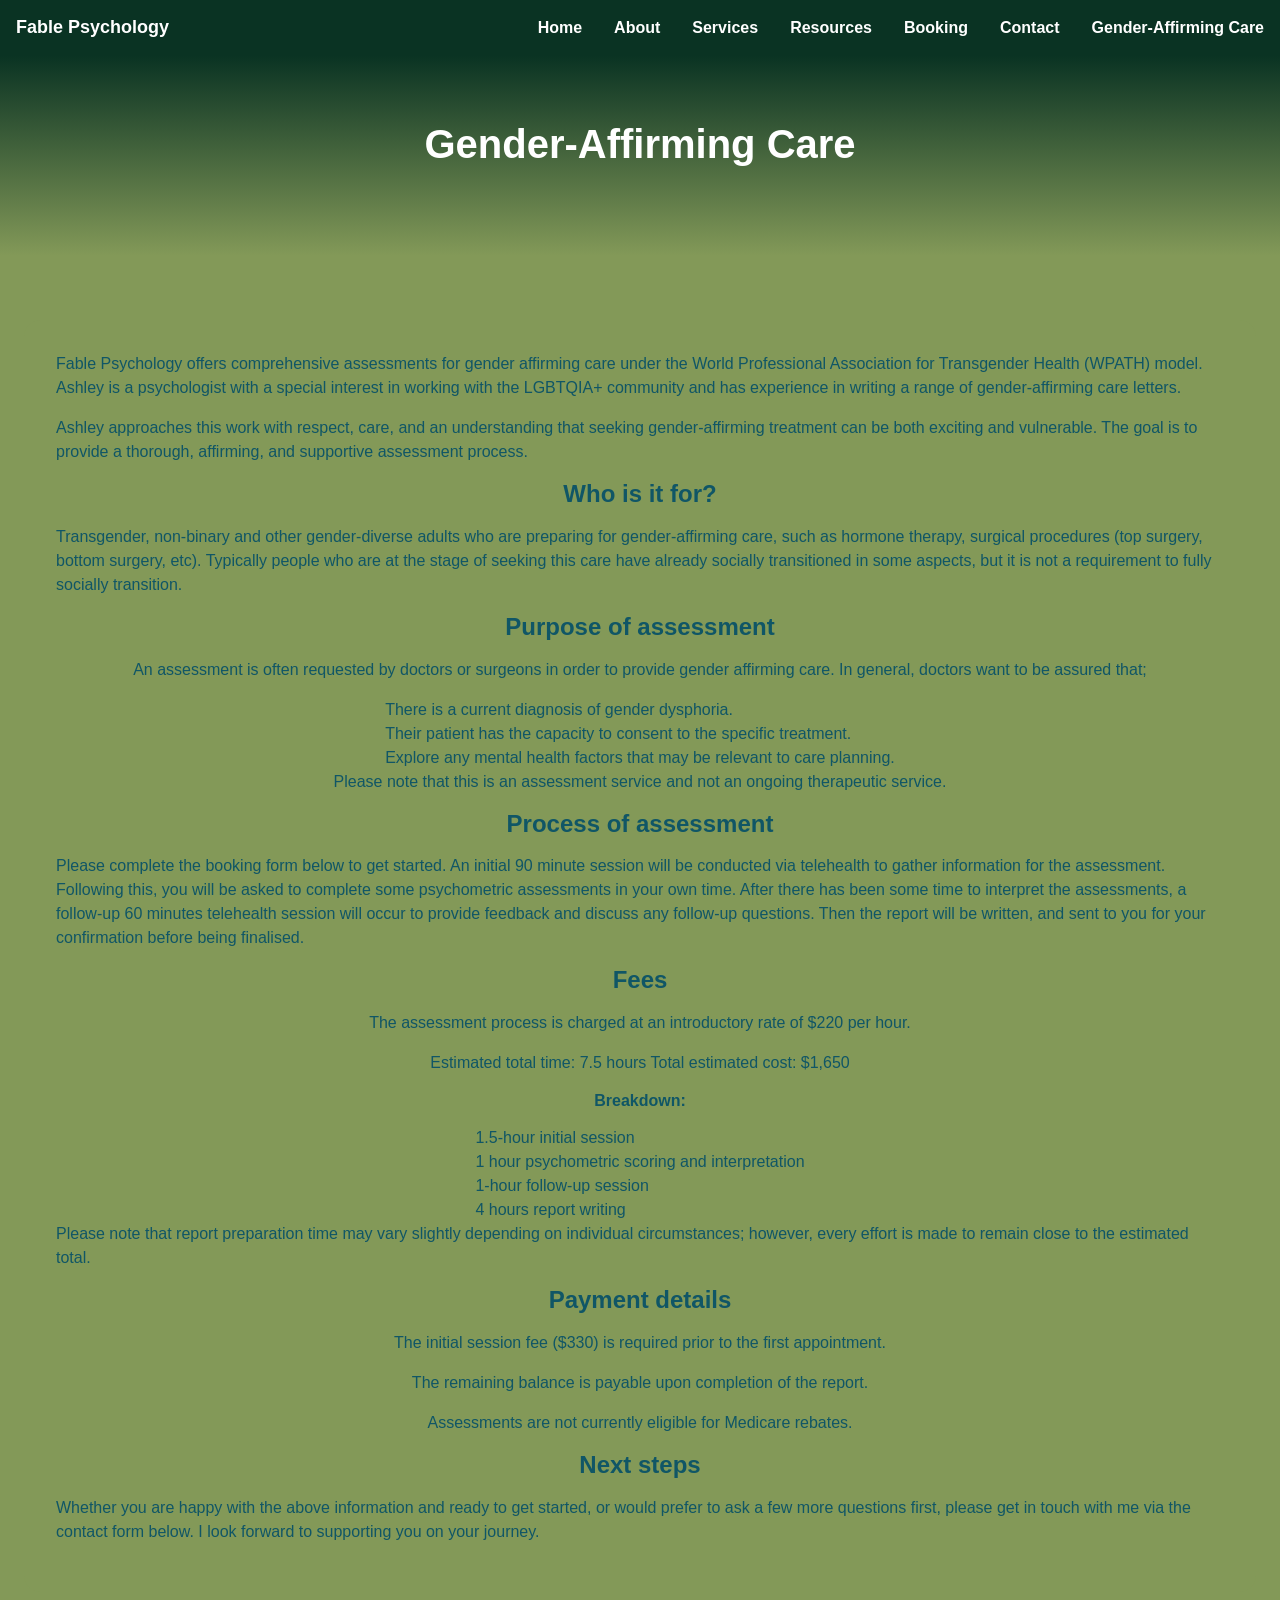
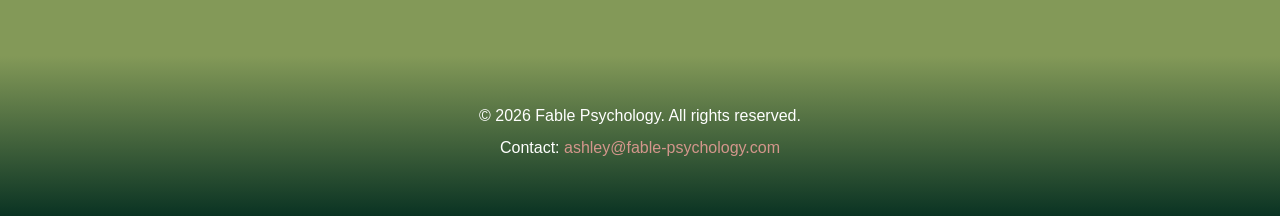
==== services/gender/index.html @ 73ad7665 "Added in separate gender page (plus some, but not all, of the rendering code)" ====
<!DOCTYPE html>
<html lang="en">
<head>
    <!-- Meta Tags -->
    <meta charset="UTF-8">
    <meta name="viewport" content="width=device-width, initial-scale=1.0">
    <meta name="description" content="Fable Psychology - Professional psychological services">
    <meta name="theme-color" content="#2c3e50">
    
    <title>Fable Psychology</title>
    
    <!-- Stylesheets - Mobile-first approach -->
    <link rel="stylesheet" href="../../styles/variables.css">
    <link rel="stylesheet" href="../../styles/reset.css">
    <link rel="stylesheet" href="../../styles/base.css">
    <link rel="stylesheet" href="../../styles/layout.css">
    <link rel="stylesheet" href="../../styles/components.css">
    
    <!-- Animate.css for animations -->
    <link rel="stylesheet" href="https://cdnjs.cloudflare.com/ajax/libs/animate.css/4.1.1/animate.min.css"/>
</head>
<body>
    <!-- Skip to main content link for accessibility -->
    <a href="#main-content" class="skip-link">Skip to main content</a>
    
    <!-- Navigation -->
    <nav class="navbar" id="navbar">
        <div class="nav-container">
            <div class="logo">
                <h1>Fable Psychology</h1>
            </div>
            <ul class="nav-menu" id="nav-menu">
                <li><a href="../../index.html#home" data-section="home">Home</a></li>
                <li><a href="../../index.html#about" data-section="about">About</a></li>
                <li><a href="../../index.html#services" data-section="services">Services</a></li>
                <li><a href="../../index.html#resources" data-section="resources">Resources</a></li>
                <li><a href="../../index.html#booking" data-section="booking">Booking</a></li>
                <li><a href="../../index.html#contact" data-section="contact">Contact</a></li>
                <li><a href="/services/gender/index.html" data-section="gender">Gender-Affirming Care</a></li>
            </ul>
            <button class="menu-toggle" id="menu-toggle" aria-label="Toggle navigation menu">
                <span></span>
                <span></span>
                <span></span>
            </button>
        </div>
    </nav>

    <!-- Main Content -->
    <main id="main-content">
        <!-- Home Section -->
        <section class="section hero" id="home">
            <div class="container animate__animated animate__fadeInDown animate__slow">
                <h2>Gender-Affirming Care</h2>
            </div>
        </section>

        <section class="section gender" id="gender">
            <div class="container">
                <div id="gender-content" class="content-placeholder">
                    <!-- Loaded from content/gender.json -->
                </div>
            </div>
        </section>


    <!-- Footer -->
    <footer class="footer">
        <div class="container">
            <p>&copy; 2026 Fable Psychology. All rights reserved.</p>
            <p>Contact: <a href="mailto:ashley@fable-psychology.com">ashley@fable-psychology.com</a></p>
        </div>
    </footer>

    <!-- Scripts -->
    <script src="../../js/contentLoader.js"></script>
    <script src="../../js/navigation.js"></script>
    <script src="../../js/main.js"></script>
</body>
</html>
---- styles/variables.css ----
/* =============================================================================
   CSS VARIABLES & DESIGN TOKENS
   ============================================================================= */

:root {
    /* Color Palette - Professional Psychology Practice */
    /* Overall palette:
        #0A3323 - Dark green (primary)
        #839958 - Moss green
        #F7F4D5 - Biege
        #D3968C - Rosy brown
        #105666 - Midnight green
    */
    --color-primary: #0A3323;        /* Dark green */
    --color-secondary: #D3968C;
    --color-accent: #839958;         /* Light green */
    --color-success: #27ae60;         /* Green */
    --color-warning: #f39c12;         /* Orange */
    --color-danger: #e74c3c;          /* Red */
    
    --color-bg-light: #F7F4D5;       /* Off-white background */
    --color-bg-dark: #839958;        /* White content background */
    --color-text-primary: #0A3323;   /* Dark text */
    --color-text-secondary: #105666; /* Grey text */
    --color-border: #ecf0f1;         /* Light border */
    
    /* Typography */
    --font-family-sans: -apple-system, BlinkMacSystemFont, 'Segoe UI', Roboto, 
                        'Helvetica Neue', Arial, sans-serif;
    --font-family-serif: 'Georgia', 'Garamond', serif;
    
    --font-size-xs: 0.75rem;     /* 12px */
    --font-size-sm: 0.875rem;    /* 14px */
    --font-size-base: 1rem;      /* 16px */
    --font-size-lg: 1.125rem;    /* 18px */
    --font-size-xl: 1.5rem;      /* 24px */
    --font-size-2xl: 2rem;       /* 32px */
    --font-size-3xl: 2.5rem;     /* 40px */
    
    --font-weight-light: 300;
    --font-weight-normal: 400;
    --font-weight-semibold: 600;
    --font-weight-bold: 700;
    
    /* Line Heights */
    --line-height-tight: 1.2;
    --line-height-normal: 1.5;
    --line-height-relaxed: 1.75;
    
    /* Spacing Scale - 4px base unit */
    --spacing-xs: 0.25rem;   /* 4px */
    --spacing-sm: 0.5rem;    /* 8px */
    --spacing-md: 1rem;      /* 16px */
    --spacing-lg: 1.5rem;    /* 24px */
    --spacing-xl: 2rem;      /* 32px */
    --spacing-2xl: 3rem;     /* 48px */
    --spacing-3xl: 4rem;     /* 64px */
    
    /* Border Radius */
    --radius-sm: 0.25rem;
    --radius-md: 0.5rem;
    --radius-lg: 1rem;
    --radius-full: 9999px;
    
    /* Shadows */
    --shadow-sm: 0 1px 2px 0 rgba(0, 0, 0, 0.05);
    --shadow-md: 0 4px 6px -1px rgba(0, 0, 0, 0.1),
                 0 2px 4px -1px rgba(0, 0, 0, 0.06);
    --shadow-lg: 0 10px 15px -3px rgba(0, 0, 0, 0.1),
                 0 4px 6px -2px rgba(0, 0, 0, 0.05);
    --shadow-xl: 0 20px 25px -5px rgba(0, 0, 0, 0.1),
                 0 10px 10px -5px rgba(0, 0, 0, 0.04);
    
    /* Transitions */
    --transition-fast: 150ms ease-in-out;
    --transition-base: 250ms ease-in-out;
    --transition-slow: 350ms ease-in-out;
    
    /* Breakpoints (Mobile-first approach) */
    /* Small (sm): 640px and up */
    /* Medium (md): 768px and up */
    /* Large (lg): 1024px and up */
    /* Extra Large (xl): 1280px and up */
    /* 2X Large (2xl): 1536px and up */
    
    /* Z-index scale */
    --z-dropdown: 100;
    --z-sticky: 200;
    --z-fixed: 300;
    --z-modal: 1000;
}

/* High contrast mode support */
@media (prefers-contrast: more) {
    :root {
        --color-primary: #000000;
        --color-secondary: #0066cc;
        --color-text-secondary: #555555;
    }
}

/* Reduced motion support */
@media (prefers-reduced-motion: reduce) {
    :root {
        --transition-fast: 0ms;
        --transition-base: 0ms;
        --transition-slow: 0ms;
    }
}

/* Animation variables */
:root {
    --animation-duration-fast: 250ms;
    --animation-duration-base: 500ms;
    --animation-duration-slow: 2000ms;
    --animation-ease: cubic-bezier(0.4, 0, 0.2, 1);
}
---- styles/base.css ----
/* =============================================================================
   BASE STYLES - Mobile-first approach
   ============================================================================= */

/* Container - Controls max width and centers content */
.container {
    width: 100%;
    margin: 0 auto;
    padding: 0 var(--spacing-md);
}

@media (min-width: 640px) {
    .container {
        max-width: 640px;
    }
}

@media (min-width: 768px) {
    .container {
        max-width: 768px;
        padding: 0 var(--spacing-lg);
    }
}

@media (min-width: 1024px) {
    .container {
        max-width: 1024px;
    }
}

@media (min-width: 1280px) {
    .container {
        max-width: 1280px;
    }
}

/* Typography base */
h1 {
    font-size: var(--font-size-2xl);
}

h2 {
    font-size: var(--font-size-xl);
    text-align: center;
}

h3 {
    font-size: var(--font-size-lg);
}

@media (min-width: 768px) {
    h1 {
        font-size: var(--font-size-3xl);
    }

    h2 {
        font-size: var(--font-size-2xl);
    }

    h3 {
        font-size: var(--font-size-xl);
    }
}

/* Accessibility - Skip link */
.skip-link {
    position: absolute;
    top: -40px;
    left: 0;
    background: var(--color-primary);
    color: white;
    padding: var(--spacing-md);
    z-index: var(--z-modal);
}

.skip-link:focus {
    top: 0;
}

/* Focus styles for accessibility */
:focus-visible {
    outline: 2px solid var(--color-secondary);
    outline-offset: 2px;
}

button:focus-visible,
a:focus-visible,
input:focus-visible,
textarea:focus-visible,
select:focus-visible {
    outline: 2px solid var(--color-secondary);
    outline-offset: 2px;
}

/* Utility classes */
.visually-hidden {
    position: absolute;
    width: 1px;
    height: 1px;
    padding: 0;
    margin: -1px;
    overflow: hidden;
    clip: rect(0, 0, 0, 0);
    white-space: nowrap;
    border-width: 0;
}

.text-center {
    text-align: center;
}

.text-right {
    text-align: right;
}

.text-muted {
    color: var(--color-text-secondary);
}

/* Spacing utilities */
.mt-0 { margin-top: 0; }
.mt-1 { margin-top: var(--spacing-sm); }
.mt-2 { margin-top: var(--spacing-md); }
.mt-3 { margin-top: var(--spacing-lg); }
.mt-4 { margin-top: var(--spacing-xl); }

.mb-0 { margin-bottom: 0; }
.mb-1 { margin-bottom: var(--spacing-sm); }
.mb-2 { margin-bottom: var(--spacing-md); }
.mb-3 { margin-bottom: var(--spacing-lg); }
.mb-4 { margin-bottom: var(--spacing-xl); }

.p-0 { padding: 0; }
.p-1 { padding: var(--spacing-sm); }
.p-2 { padding: var(--spacing-md); }
.p-3 { padding: var(--spacing-lg); }
.p-4 { padding: var(--spacing-xl); }
---- styles/layout.css ----
/* =============================================================================
   LAYOUT STYLES - Navigation, sections, footer
   ============================================================================= */

/* Navigation Bar */
.navbar {
    background-color: var(--color-primary);
    color: white;
    position: sticky;
    top: 0;
    z-index: var(--z-sticky);
    /* box-shadow: var(--shadow-md); */
}

.nav-container {
    display: flex;
    align-items: center;
    justify-content: space-between;
    max-width: 1280px;
    margin: 0 auto;
    padding: var(--spacing-md) var(--spacing-md);
}

.logo h1 {
    font-size: var(--font-size-lg);
    margin: 0;
    color: white;
}

/* Navigation Menu */
.nav-menu {
    display: none;
    flex-direction: column;
    gap: var(--spacing-md);
    position: absolute;
    top: 100%;
    left: 0;
    right: 0;
    background-color: var(--color-primary);
    padding: var(--spacing-md);
    list-style: none;
}

.nav-menu.active {
    display: flex;
}

.nav-menu a {
    color: white;
    font-weight: var(--font-weight-semibold);
    display: block;
    padding: var(--spacing-sm) 0;
    transition: color var(--transition-fast);
}

.nav-menu a:hover {
    color: var(--color-secondary);
}

@media (min-width: 768px) {
    .nav-menu {
        display: flex;
        flex-direction: row;
        position: static;
        padding: 0;
        gap: var(--spacing-xl);
        margin: 0;
        background-color: transparent;
    }

    .nav-menu a {
        padding: 0;
    }
}

/* Menu Toggle Button (Mobile) */
.menu-toggle {
    display: flex;
    flex-direction: column;
    gap: 0.35rem;
    background: none;
    border: none;
    cursor: pointer;
    z-index: var(--z-fixed);
}

.menu-toggle span {
    display: block;
    width: 1.5rem;
    height: 0.2rem;
    background-color: white;
    transition: transform var(--transition-fast),
                opacity var(--transition-fast);
}

.menu-toggle.active span:nth-child(1) {
    transform: rotate(45deg) translate(0.5rem, 0.5rem);
}

.menu-toggle.active span:nth-child(2) {
    opacity: 0;
}

.menu-toggle.active span:nth-child(3) {
    transform: rotate(-45deg) translate(0.4rem, -0.4rem);
}

@media (min-width: 768px) {
    .menu-toggle {
        display: none;
    }
}

/* Sections */
.section {
    padding: var(--spacing-2xl) 0;
    /* border-bottom: 1px solid var(--color-border); */
    background-color: var(--color-accent);
}

.section:last-of-type {
    border-bottom: none;
}

@media (min-width: 768px) {
    .section {
        padding: var(--spacing-3xl) 0;
    }
}

/* Hero Section */
.section.hero {
    background: linear-gradient(180deg, var(--color-primary) 0%, var(--color-accent) 100%);
    color: white;
    padding: var(--spacing-3xl) 0;
}

.section.hero h2 {
    color: white;
    font-size: var(--font-size-2xl);
    margin-bottom: var(--spacing-lg);
}

.hero-subtitle {
    font-size: var(--font-size-lg);
    font-weight: var(--font-weight-light);
    line-height: var(--line-height-relaxed);
    text-align: center;
}

@media (min-width: 768px) {
    .section.hero {
        padding: var(--spacing-3xl) 0;
    }

    .section.hero h2 {
        font-size: var(--font-size-3xl);
    }

    .hero-subtitle {
        font-size: var(--font-size-xl);
    }
}

/* Content Placeholder */
.content-placeholder {
    background-color: var(--color-bg-dark);
    /* border: 2px dashed var(--color-border); */
    border-radius: var(--radius-lg);
    padding: var(--spacing-xl);
    text-align: left;
    color: var(--color-text-secondary);
    min-height: 8rem;
    display: flex;
    flex-direction: column;
    align-items: center;
    justify-content: center;
}

/* Items in columns */
.column-item {
    max-width: 50%;
}

/* Two-Column Layout for Content Placeholder + Image */
.content-two-column {
    display: flex;
    flex-direction: column;
    gap: var(--spacing-2xl);
}

@media (min-width: 768px) {
    .content-two-column {
        flex-direction: row;
        align-items: center;
    }
}

/* Footer */
.footer {
    background: linear-gradient(0deg, var(--color-primary) 0%, var(--color-accent) 100%);
    color: white;
    padding: var(--spacing-2xl) 0;
    text-align: center;
    /* margin-top: var(--spacing-2xl); */
}

.footer p {
    margin-bottom: var(--spacing-sm);
}

.footer a {
    color: var(--color-secondary);
}

.footer a:hover {
    color: white;
}

/* Scrollbar Styling (modern browsers) */
::-webkit-scrollbar {
    width: 0.5rem;
}

::-webkit-scrollbar-track {
    background: var(--color-border);
}

::-webkit-scrollbar-thumb {
    background: var(--color-secondary);
    border-radius: var(--radius-md);
}

::-webkit-scrollbar-thumb:hover {
    background: var(--color-accent);
}
---- styles/components.css ----
/* =============================================================================
   COMPONENT STYLES - Reusable UI components
   ============================================================================= */

/* Buttons */
.btn {
    display: inline-block;
    padding: var(--spacing-sm) var(--spacing-lg);
    border-radius: var(--radius-md);
    font-weight: var(--font-weight-semibold);
    font-size: var(--font-size-base);
    transition: all var(--transition-fast);
    cursor: pointer;
    text-align: center;
    text-decoration: none;
    border: 2px solid transparent;
    line-height: 1;
}

.btn-primary {
    background-color: var(--color-secondary);
    color: white;
}

.btn-primary:hover {
    background-color: var(--color-accent);
    transform: translateY(-2px);
    box-shadow: var(--shadow-md);
}

.btn-primary:active {
    transform: translateY(0);
}

.btn-secondary {
    background-color: transparent;
    color: var(--color-secondary);
    border-color: var(--color-secondary);
}

.btn-secondary:hover {
    background-color: var(--color-secondary);
    color: white;
}

/* Disabled state */
.btn:disabled {
    opacity: 0.6;
    cursor: not-allowed;
    transform: none !important;
}

/* Forms */
.form-group {
    margin-bottom: var(--spacing-lg);
}

.form-group label {
    display: block;
    margin-bottom: var(--spacing-sm);
    font-weight: var(--font-weight-semibold);
    color: var(--color-text-primary);
}

.form-group input,
.form-group textarea,
.form-group select {
    width: 100%;
    padding: var(--spacing-md);
    border: 1px solid var(--color-border);
    border-radius: var(--radius-md);
    font-size: var(--font-size-base);
    font-family: var(--font-family-sans);
    transition: border-color var(--transition-fast),
                box-shadow var(--transition-fast);
}

.form-group input:focus,
.form-group textarea:focus,
.form-group select:focus {
    outline: none;
    border-color: var(--color-secondary);
    box-shadow: 0 0 0 3px rgba(52, 152, 219, 0.1);
}

.form-group textarea {
    resize: vertical;
    min-height: 120px;
}

/* Contact Form */
.contact-form {
    background-color: var(--color-bg-dark);
    padding: var(--spacing-xl);
    border-radius: var(--radius-lg);
    margin-top: var(--spacing-xl);
    max-width: 600px;
    margin-left: auto;
    margin-right: auto;
}

.contact-form .btn {
    width: 100%;
}

@media (min-width: 768px) {
    .contact-form {
        padding: var(--spacing-2xl);
    }
}

/* Grid Layouts */
.services-grid,
.resources-grid {
    display: grid;
    grid-template-columns: 1fr;
    gap: var(--spacing-lg);
    margin-top: var(--spacing-xl);
}

@media (min-width: 768px) {
    .services-grid,
    .resources-grid {
        grid-template-columns: repeat(2, 1fr);
        gap: var(--spacing-xl);
    }
}

@media (min-width: 1024px) {
    .services-grid,
    .resources-grid {
        grid-template-columns: repeat(3, 1fr);
    }
}

/* Card Component */
.card {
    background-color: var(--color-bg-dark);
    border-radius: var(--radius-lg);
    padding: var(--spacing-lg);
    box-shadow: var(--shadow-sm);
    transition: all var(--transition-base);
    display: flex;
    flex-direction: column;
}

.card:hover {
    box-shadow: var(--shadow-md);
    transform: translateY(-2px);
}

.card h3 {
    margin-top: 0;
}

.card p {
    flex-grow: 1;
    color: var(--color-text-secondary);
}

.card .btn {
    align-self: flex-start;
    margin-top: var(--spacing-md);
}

/* Service Card */
.service-card {
    border-left: 4px solid var(--color-secondary);
    padding-left: var(--spacing-lg);
}

/* Resource Card */
.resource-card {
    border-top: 4px solid var(--color-accent);
}

.resource-card .badge {
    margin-bottom: var(--spacing-md);
}

/* Badges */
.badge {
    display: inline-block;
    padding: var(--spacing-xs) var(--spacing-sm);
    border-radius: var(--radius-full);
    font-size: var(--font-size-xs);
    font-weight: var(--font-weight-semibold);
    text-transform: uppercase;
    letter-spacing: 0.5px;
}

.badge-primary {
    background-color: rgba(52, 152, 219, 0.1);
    color: var(--color-secondary);
}

.badge-success {
    background-color: rgba(39, 174, 96, 0.1);
    color: var(--color-success);
}

.badge-warning {
    background-color: rgba(243, 156, 18, 0.1);
    color: var(--color-warning);
}

/* Alerts */
.alert {
    padding: var(--spacing-md);
    border-radius: var(--radius-md);
    margin-bottom: var(--spacing-lg);
    border-left: 4px solid transparent;
}

.alert-info {
    background-color: rgba(52, 152, 219, 0.1);
    border-left-color: var(--color-secondary);
    color: var(--color-primary);
}

.alert-success {
    background-color: rgba(39, 174, 96, 0.1);
    border-left-color: var(--color-success);
    color: var(--color-primary);
}

.alert-warning {
    background-color: rgba(243, 156, 18, 0.1);
    border-left-color: var(--color-warning);
    color: var(--color-primary);
}

.alert-danger {
    background-color: rgba(231, 76, 60, 0.1);
    border-left-color: var(--color-danger);
    color: var(--color-primary);
}

/* Divider */
.divider {
    margin: var(--spacing-xl) 0;
    border: none;
    border-top: 1px solid var(--color-border);
}

/* Loading Spinner */
.spinner {
    display: inline-block;
    width: 1.5rem;
    height: 1.5rem;
    border: 2px solid var(--color-border);
    border-top-color: var(--color-secondary);
    border-radius: 50%;
    animation: spin 0.6s linear infinite;
}

@keyframes spin {
    to { transform: rotate(360deg); }
}

/* Calendly Embed Container */
.calendly-embed-container {
    background-color: var(--color-bg-dark);
    border-radius: var(--radius-lg);
    overflow: hidden;
    min-height: 600px;
}

/* Calendly iframe responsive */
.calendly-embed-container iframe {
    width: 100%;
    height: 100%;
    min-height: 600px;
    border: none;
}

/* Calendly widget styling */
.calendly-inline-widget {
    width: 100%;
    min-height: 600px;
}
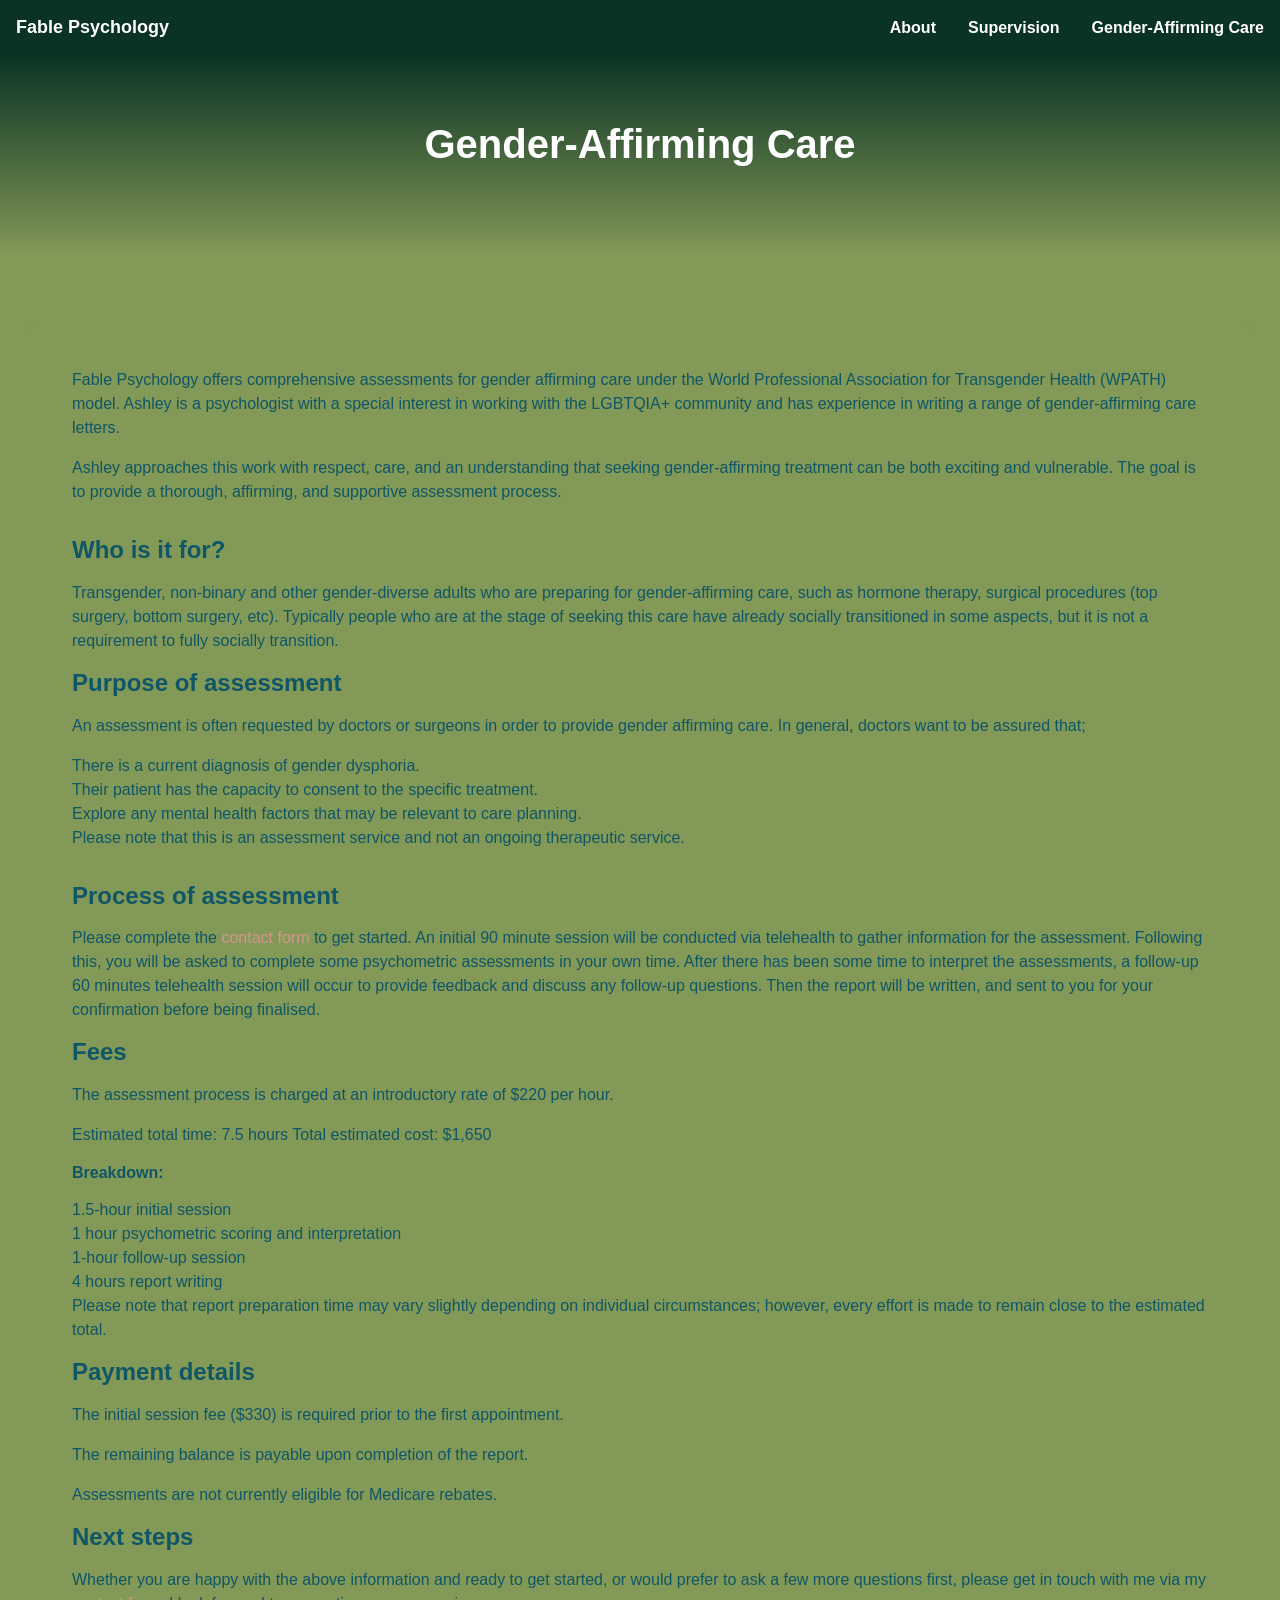
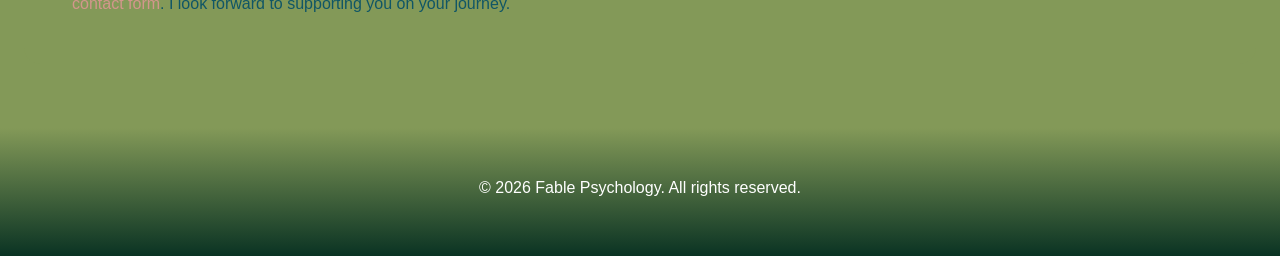
==== commit 12e22117: "Fixed hamburger menu" ====
--- a/services/gender/index.html
+++ b/services/gender/index.html
@@ -4,10 +4,10 @@
     <!-- Meta Tags -->
     <meta charset="UTF-8">
     <meta name="viewport" content="width=device-width, initial-scale=1.0">
-    <meta name="description" content="Fable Psychology - Professional psychological services">
+    <meta name="description" content="Fable Psychology - Gender Affirming Care">
     <meta name="theme-color" content="#2c3e50">
     
-    <title>Fable Psychology</title>
+    <title>Gender Affirming Care - Fable Psychology</title>
     
     <!-- Stylesheets - Mobile-first approach -->
     <link rel="stylesheet" href="../../styles/variables.css">
@@ -24,27 +24,7 @@
     <a href="#main-content" class="skip-link">Skip to main content</a>
     
     <!-- Navigation -->
-    <nav class="navbar" id="navbar">
-        <div class="nav-container">
-            <div class="logo">
-                <h1>Fable Psychology</h1>
-            </div>
-            <ul class="nav-menu" id="nav-menu">
-                <li><a href="../../index.html#home" data-section="home">Home</a></li>
-                <li><a href="../../index.html#about" data-section="about">About</a></li>
-                <li><a href="../../index.html#services" data-section="services">Services</a></li>
-                <li><a href="../../index.html#resources" data-section="resources">Resources</a></li>
-                <li><a href="../../index.html#booking" data-section="booking">Booking</a></li>
-                <li><a href="../../index.html#contact" data-section="contact">Contact</a></li>
-                <li><a href="/services/gender/index.html" data-section="gender">Gender-Affirming Care</a></li>
-            </ul>
-            <button class="menu-toggle" id="menu-toggle" aria-label="Toggle navigation menu">
-                <span></span>
-                <span></span>
-                <span></span>
-            </button>
-        </div>
-    </nav>
+    <nav class="navbar" id="navbar"></nav>
 
     <!-- Main Content -->
     <main id="main-content">
@@ -65,16 +45,11 @@
 
 
     <!-- Footer -->
-    <footer class="footer">
-        <div class="container">
-            <p>&copy; 2026 Fable Psychology. All rights reserved.</p>
-            <p>Contact: <a href="mailto:ashley@fable-psychology.com">ashley@fable-psychology.com</a></p>
-        </div>
-    </footer>
+    <footer class="footer" id="footer"></footer>
 
     <!-- Scripts -->
-    <script src="../../js/contentLoader.js"></script>
-    <script src="../../js/navigation.js"></script>
+    <script defer src="../../js/contentLoader.js"></script>
+    <script defer src="../../js/navigation.js"></script>
     <script src="../../js/main.js"></script>
 </body>
 </html>
--- a/styles/layout.css
+++ b/styles/layout.css
@@ -179,14 +179,17 @@
 
 /* Items in columns */
 .column-item {
-    max-width: 50%;
+    flex-grow: 1;
+    margin: var(--spacing-md);
+    text-align: left;
+    min-width: 45%;
 }
 
 /* Two-Column Layout for Content Placeholder + Image */
+/* This should make the two items appear side-by-side*/
 .content-two-column {
     display: flex;
     flex-direction: column;
-    gap: var(--spacing-2xl);
 }
 
 @media (min-width: 768px) {
@@ -217,6 +220,25 @@
     color: white;
 }
 
+/* Contact Form */
+#contact-form {
+    background-color: var(--color-bg-dark);
+    border-radius: var(--radius-lg);
+    padding: var(--spacing-xl);
+    box-shadow: var(--shadow-sm);
+    max-width: 600px;
+    margin: 0 auto;
+    display: flex;
+    flex-direction: column;
+    gap: var(--spacing-lg);
+}
+
+label {
+    font-weight: var(--font-weight-semibold);
+    margin-bottom: var(--spacing-sm);
+    text-align: center;
+}
+
 /* Scrollbar Styling (modern browsers) */
 ::-webkit-scrollbar {
     width: 0.5rem;
--- a/styles/components.css
+++ b/styles/components.css
@@ -165,8 +165,26 @@
 
 /* Service Card */
 .service-card {
-    border-left: 4px solid var(--color-secondary);
-    padding-left: var(--spacing-lg);
+    border: 4px solid var(--color-primary);
+    border-radius: 10px;
+    padding: var(--spacing-lg);
+    text-align: center;
+    color: var(--color-primary); 
+}
+
+.service-card:hover {
+    background-color: var(--color-primary);
+    color: white;
+    transform: translateY(-2px);
+    box-shadow: var(--shadow-md);
+    transition: all var(--transition-slow);
+}
+
+.button-box {
+    display: flex;
+    flex-direction: row;
+    align-items: center;
+    justify-content: space-around;
 }
 
 /* Resource Card */
